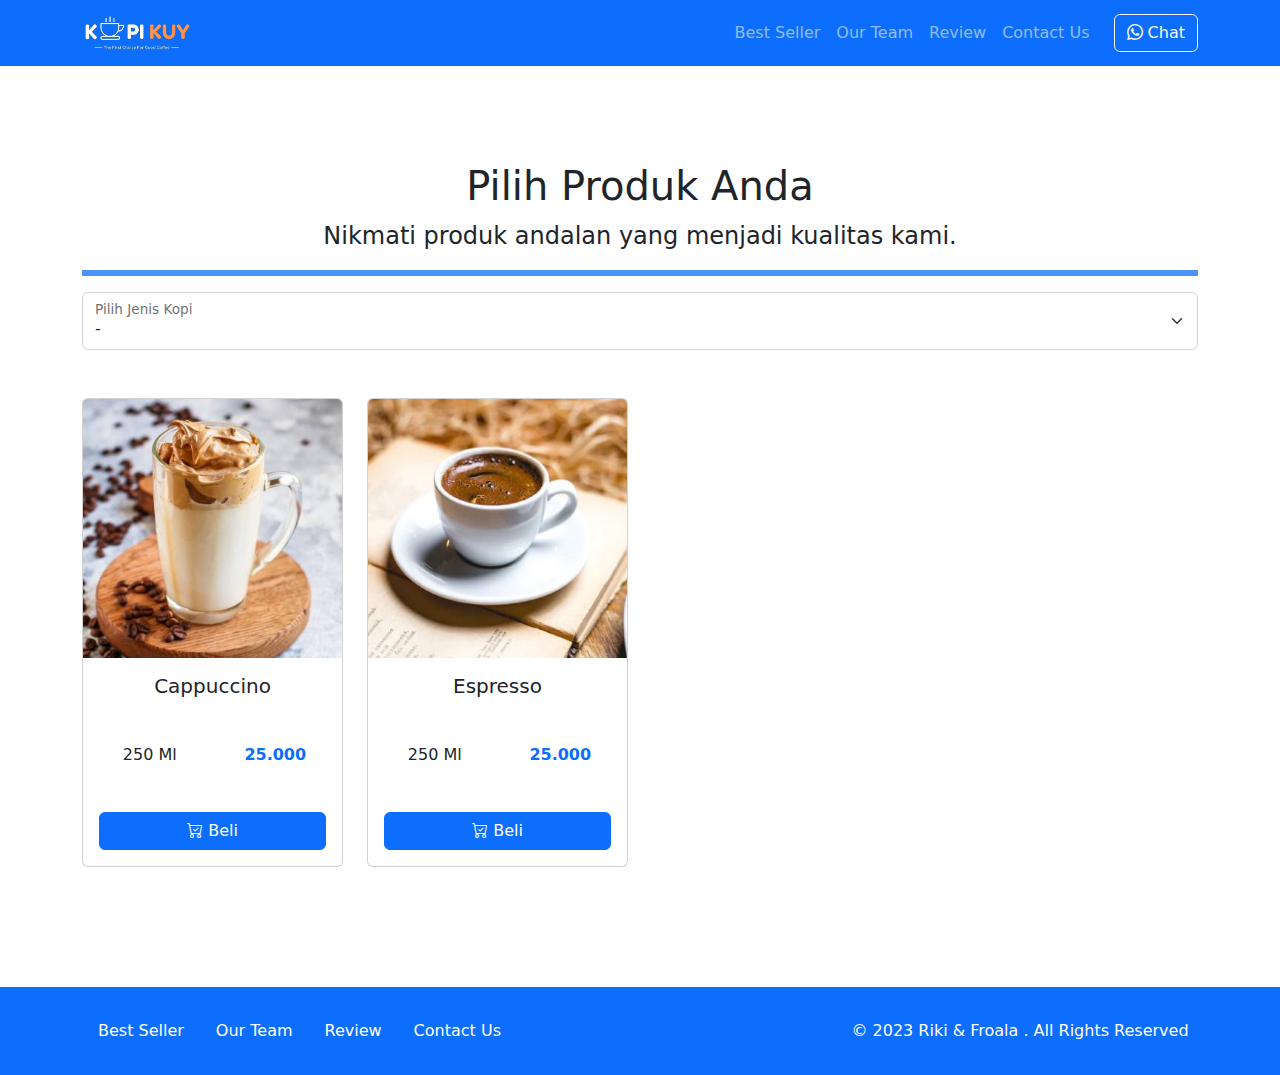
==== produk.html @ b6ac2527 "Add files via upload" ====
<!DOCTYPE html>
<html lang="id">

<head>
    <meta charset="UTF-8">
    <meta http-equiv="X-UA-Compatible" content="IE=edge">
    <meta name="viewport" content="width=device-width, initial-scale=1.0">
    <link rel="shortcut icon" href="images/favicon/favicon.ico" type="image/x-icon">
    <title>Produk</title>
    <link rel="shortcut icon" href="images/favicon.ico" type="image/x-icon">
    <link rel="stylesheet" href="vendor/bootstrap/bootstrap.min.css">
    <link rel="stylesheet" href="vendor/bootstrap/bootstrap-icons.css">
    <script src="vendor/bootstrap/bootstrap.bundle.min.js"></script>
    <script src="js/jquery-3.6.3.min.js"></script>
    <style>
        /* tulis kode CSS internal di bawah sini */



        /* Batas Akhir penulisan kode CSS internal */
    </style>
</head>

<body>
    <!-- Tulis Kode Bootstrap Di Bawah Sini -->
    <nav class="navbar navbar-dark bg-primary navbar-expand-lg bisadicopy">
        <div class="container">
            <a class="navbar-brand" href="#">
                <img src="images/logo/logo_kuy.png" height="40" alt="image">
            </a>
            <button class="navbar-toggler" type="button" data-bs-toggle="collapse" data-bs-target="#navbarNav11"
                aria-controls="navbarNav11" aria-expanded="false" aria-label="Toggle navigation">
                <span class="navbar-toggler-icon"></span>
            </button>
            <div class="collapse navbar-collapse" id="navbarNav11">
                <ul class="navbar-nav ms-auto">
                    <li class="nav-item active">
                        <a class="nav-link" href="index.html#best-seller">Best Seller</a>
                    </li>
                    <li class="nav-item">
                        <a class="nav-link" href="index.html#our-team">Our Team</a>
                    </li>
                    <li class="nav-item">
                        <a class="nav-link" href="index.html#review">Review</a>
                    </li>
                    <li class="nav-item">
                        <a class="nav-link" href="index.html#contact-us">Contact Us</a>
                    </li>
                </ul>
                <a target="_blank" class="btn btn-outline-light ms-md-3"
                    href="https://wa.me/6281212345678?text=Halo saya mau pesan kopi">
                    <i class="bi bi-whatsapp"></i>
                    Chat</a>
            </div>
        </div>
    </nav>
    <main>
        <section class="produk text-center my-5 py-5">
            <div class="container">
                <h1>Pilih Produk Anda</h1>
                <p class="fs-4">Nikmati produk andalan yang menjadi kualitas kami.</p>
                <hr class="border border-primary border-3 opacity-75">

                <!-- Ini Untuk Select -->
                <div class="form-floating">
                    <select class="form-select" id="select_kopi" aria-label="Floating label select example">
                        <option selected disabled>-</option>
                        <option value="arabica">Arabica</option>
                        <option value="robusta">Robusta</option>
                        <option value="nonkopi">Non Kopi</option>
                    </select>
                    <label for="select_kopi">Pilih Jenis Kopi</label>
                </div>

                <div id="baris_produk"
                    class="row row-cols-1 row-cols-sm-2 row-cols-md-3 row-cols-lg-4 text-center mt-5">

                    <div class="col mb-4">
                        <div class="card">
                            <img src="images/produk/product_capuchino.jpg" class="card-img-top" alt="...">
                            <div class="card-body">
                                <h5 class="card-title">Cappuccino</h5>
                                <div class="row hargasize my-4">
                                    <div class="col">
                                        250 Ml
                                    </div>
                                    <div class="col text-primary fw-bold">
                                        25.000
                                    </div>
                                </div>
                                <a href="#" class="btn btn-primary w-100">
                                    <i class="bi bi-cart-check"></i> Beli</a>
                            </div>
                        </div>
                    </div>
                    <div class="col mb-4">
                        <div class="card">
                            <img src="images/produk/product_espresso.jpg" class="card-img-top" alt="...">
                            <div class="card-body">
                                <h5 class="card-title">Espresso</h5>
                                <div class="row hargasize my-4">
                                    <div class="col">
                                        250 Ml
                                    </div>
                                    <div class="col text-primary fw-bold">
                                        25.000
                                    </div>
                                </div>
                                <a href="#" class="btn btn-primary w-100">
                                    <i class="bi bi-cart-check"></i> Beli</a>
                            </div>
                        </div>
                    </div>

                </div>
            </div>
        </section>
    </main>
    <footer class="riki-block footer-small py-4 bg-primary">
        <div class="container">
            <div class="row align-items-center">
                <div class="col-12 col-md-8">
                    <ul class="nav justify-content-center justify-content-md-start">
                        <li class="nav-item active">
                            <a class="nav-link" href="index.html#best-seller">Best Seller</a>
                        </li>
                        <li class="nav-item">
                            <a class="nav-link" href="index.html#our-team">Our Team</a>
                        </li>
                        <li class="nav-item">
                            <a class="nav-link" href="index.html#review">Review</a>
                        </li>
                        <li class="nav-item">
                            <a class="nav-link" href="index.html#contact-us">Contact Us</a>
                        </li>
                    </ul>
                </div>

                <div class="col-12 col-md-4 mt-4 mt-md-0 text-center text-md-right">
                    © 2023 Riki &amp; Froala . All Rights Reserved
                </div>
            </div>
        </div>
    </footer>




    <!-- Batas Akhir penulisan kode Bootstrap -->
    <script>
        /* Tulis Javascript Di bawah Sini */


        /* Batas Akhir penulisan kode Javascript */
    </script>
</body>

</html>
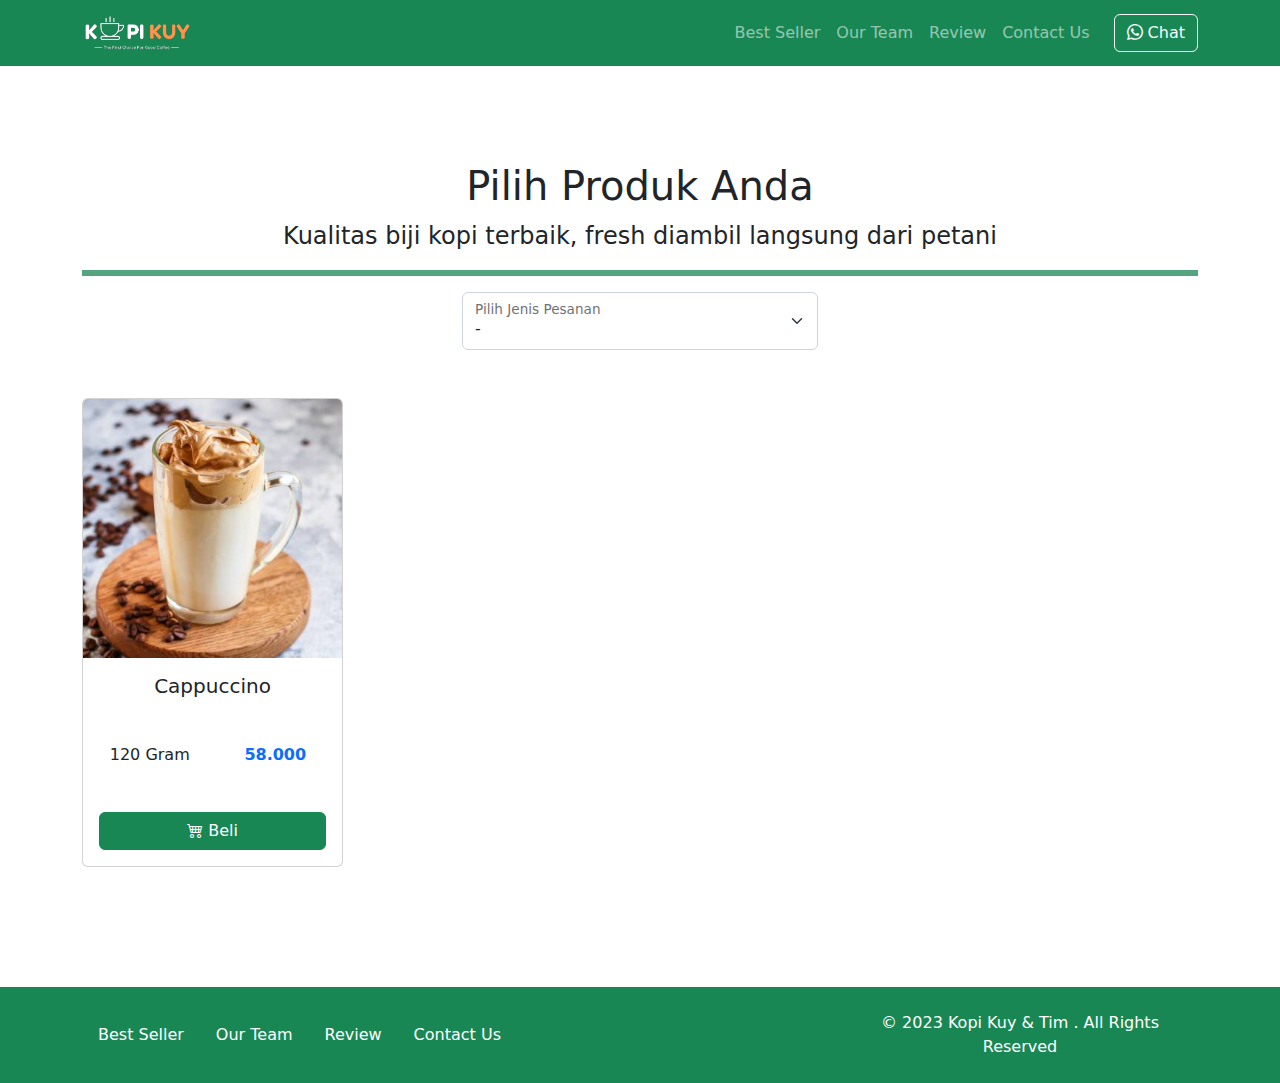
==== commit 3a52c616: "Add files via upload" ====
--- a/produk.html
+++ b/produk.html
@@ -23,9 +23,10 @@
 
 <body>
     <!-- Tulis Kode Bootstrap Di Bawah Sini -->
-    <nav class="navbar navbar-dark bg-primary navbar-expand-lg bisadicopy">
+
+    <nav class="navbar sticky-top navbar-dark bg-success navbar-expand-lg bisadicopy">
         <div class="container">
-            <a class="navbar-brand" href="#">
+            <a class="navbar-brand" href="index.html">
                 <img src="images/logo/logo_kuy.png" height="40" alt="image">
             </a>
             <button class="navbar-toggler" type="button" data-bs-toggle="collapse" data-bs-target="#navbarNav11"
@@ -34,7 +35,7 @@
             </button>
             <div class="collapse navbar-collapse" id="navbarNav11">
                 <ul class="navbar-nav ms-auto">
-                    <li class="nav-item active">
+                    <li class="nav-item">
                         <a class="nav-link" href="index.html#best-seller">Best Seller</a>
                     </li>
                     <li class="nav-item">
@@ -48,80 +49,65 @@
                     </li>
                 </ul>
                 <a target="_blank" class="btn btn-outline-light ms-md-3"
-                    href="https://wa.me/6281212345678?text=Halo saya mau pesan kopi">
-                    <i class="bi bi-whatsapp"></i>
+                    href="https://wa.me/6281291551234?text=halo kopi kuy saya mau pesan"><i class="bi bi-whatsapp"></i>
                     Chat</a>
             </div>
         </div>
     </nav>
-    <main>
-        <section class="produk text-center my-5 py-5">
-            <div class="container">
-                <h1>Pilih Produk Anda</h1>
-                <p class="fs-4">Nikmati produk andalan yang menjadi kualitas kami.</p>
-                <hr class="border border-primary border-3 opacity-75">
 
-                <!-- Ini Untuk Select -->
-                <div class="form-floating">
-                    <select class="form-select" id="select_kopi" aria-label="Floating label select example">
-                        <option selected disabled>-</option>
-                        <option value="arabica">Arabica</option>
-                        <option value="robusta">Robusta</option>
-                        <option value="nonkopi">Non Kopi</option>
-                    </select>
-                    <label for="select_kopi">Pilih Jenis Kopi</label>
+    <section class="riki-block produk text-center my-5 py-5">
+        <div class="container">
+            <h1>Pilih Produk Anda</h1>
+            <p class="fs-4">Kualitas biji kopi terbaik, fresh diambil langsung dari petani</p>
+            <hr class="border border-success border-3 opacity-75">
+
+            <!-- Ini Untuk Select -->
+            <div class="row justify-content-center">
+                <div class="col-md-4">
+                    <div class="form-floating">
+                        <select class="form-select" id="select_kopi">
+                            <option selected disabled>-</option>
+                            <option value="arabica">Arabica</option>
+                            <option value="robusta">Robusta</option>
+                            <option value="makanan">Makanan</option>
+                        </select>
+                        <label for="select_kopi">Pilih Jenis Pesanan</label>
+                    </div>
                 </div>
+            </div>
 
-                <div id="baris_produk"
-                    class="row row-cols-1 row-cols-sm-2 row-cols-md-3 row-cols-lg-4 text-center mt-5">
 
-                    <div class="col mb-4">
-                        <div class="card">
-                            <img src="images/produk/product_capuchino.jpg" class="card-img-top" alt="...">
-                            <div class="card-body">
-                                <h5 class="card-title">Cappuccino</h5>
-                                <div class="row hargasize my-4">
-                                    <div class="col">
-                                        250 Ml
-                                    </div>
-                                    <div class="col text-primary fw-bold">
-                                        25.000
-                                    </div>
+            <div id="baris_produk" class="row row-cols-1 row-cols-sm-2 row-cols-md-3 row-cols-lg-4 text-center mt-5">
+
+                <div class="col mb-4">
+                    <div class="card">
+                        <img src="images/produk/product_capuchino.jpg" class="card-img-top" alt="...">
+                        <div class="card-body">
+                            <h5 class="card-title">Cappuccino</h5>
+                            <div class="row hargasize my-4">
+                                <div class="col">
+                                    120 Gram
                                 </div>
-                                <a href="#" class="btn btn-primary w-100">
-                                    <i class="bi bi-cart-check"></i> Beli</a>
+                                <div class="col fw-bold text-primary">
+                                    58.000
+                                </div>
                             </div>
-                        </div>
-                    </div>
-                    <div class="col mb-4">
-                        <div class="card">
-                            <img src="images/produk/product_espresso.jpg" class="card-img-top" alt="...">
-                            <div class="card-body">
-                                <h5 class="card-title">Espresso</h5>
-                                <div class="row hargasize my-4">
-                                    <div class="col">
-                                        250 Ml
-                                    </div>
-                                    <div class="col text-primary fw-bold">
-                                        25.000
-                                    </div>
-                                </div>
-                                <a href="#" class="btn btn-primary w-100">
-                                    <i class="bi bi-cart-check"></i> Beli</a>
-                            </div>
+                            <a href="#" class="btn btn-success w-100"><i class="bi bi-cart4"></i> Beli</a>
                         </div>
                     </div>
 
                 </div>
+
             </div>
-        </section>
-    </main>
-    <footer class="riki-block footer-small py-4 bg-primary">
+        </div>
+    </section>
+
+    <footer class="riki-block footer-small py-4 bg-success">
         <div class="container">
             <div class="row align-items-center">
                 <div class="col-12 col-md-8">
                     <ul class="nav justify-content-center justify-content-md-start">
-                        <li class="nav-item active">
+                        <li class="nav-item">
                             <a class="nav-link" href="index.html#best-seller">Best Seller</a>
                         </li>
                         <li class="nav-item">
@@ -137,19 +123,53 @@
                 </div>
 
                 <div class="col-12 col-md-4 mt-4 mt-md-0 text-center text-md-right">
-                    © 2023 Riki &amp; Froala . All Rights Reserved
+                    &copy; 2023 Kopi Kuy &amp; Tim . All Rights Reserved
                 </div>
             </div>
         </div>
     </footer>
 
 
-
-
     <!-- Batas Akhir penulisan kode Bootstrap -->
     <script>
         /* Tulis Javascript Di bawah Sini */
 
+        var sumber = "https://rikikurnia.com/prakerja/admin-produk/admin.html"
+        var sumber2 = "data.json"
+
+        select_kopi.onchange = function () {
+            var dipilih = select_kopi.value
+            console.log(dipilih)
+            ambilData(dipilih)
+        }
+
+        function ambilData(dipilih) {
+            var template = ""
+            $.getJSON(sumber2).then(function (data) {
+                var data_kopi = data[dipilih]
+                console.log(data_kopi)
+                baris_produk.innerHTML = ""
+                data_kopi.forEach(item => {
+                    baris_produk.innerHTML += `<div class="col mb-4">
+              <div class="card">
+                <img src="${item.foto}" class="card-img-top" alt="...">
+                <div class="card-body">
+                  <h5 class="card-title">${item.nama}</h5>
+                  <div class="row hargasize my-4">
+                    <div class="col">
+                      ${item.size}
+                    </div>
+                    <div class="col fw-bold text-primary">
+                      ${item.harga}
+                    </div>
+                  </div>
+                  <a href="${item.link}" class="btn btn-success w-100"><i class="bi bi-cart4"></i> Beli</a>
+                </div>
+              </div>
+            </div>`
+                })
+            })
+        }
 
         /* Batas Akhir penulisan kode Javascript */
     </script>
